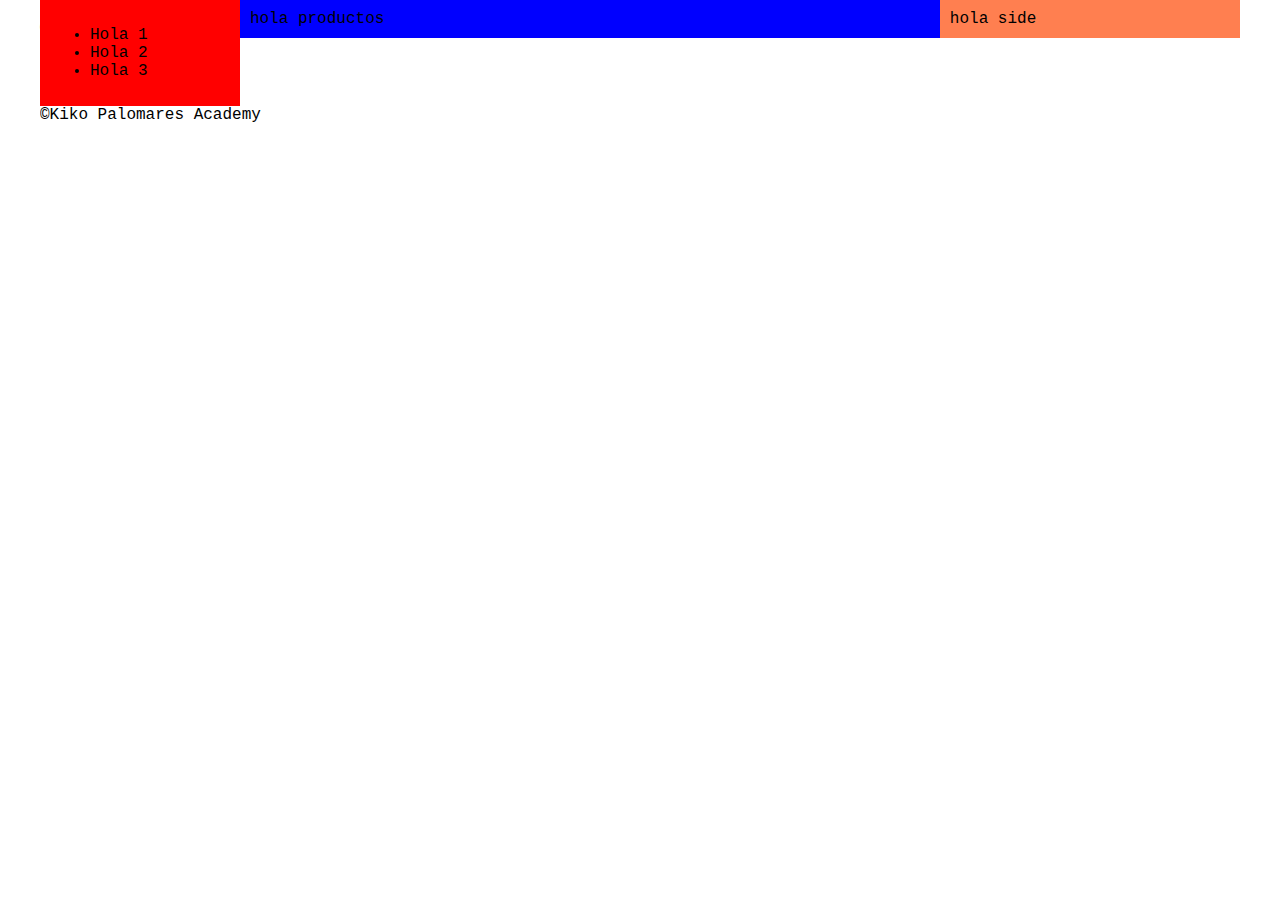
==== webtienda/index.html @ a634774d "Cambio los 3 div de container" ====
<!DOCTYPE html>
<html lang="es">
<head>
    <meta charset="UTF-8">
    <meta name="viewport" content="width=device-width, initial-scale=1.0">
    <title>Violet - Ropa de mujer</title>
    <link rel="shortcut icon" href="img/favicon.png" type="image/x-icon">
    <link rel="stylesheet" href="css/style.css">

</head>
<body>


    <div class="container">
        
        
        <div class="row">
        
        <!-- para la s 3 pero cuando llege a la m  3 y l 3-->
        <!-- tamaño smol quiero que mida 3 columnas y en grande 3 columnas -->
        <!-- 1olumna movile -->
        <div class="col-xs-12 col-s-12 col-m-2 col-l-2" style="background-color: red">
            
            <div id="menu-container" include-html="./partials/menu.html"></div>
            
        </div>
        <!-- para la s 6 pero cuando llege a la m  9 y l 9-->
        <!-- tamaño segundo quiero que mida 9 columnas ocupan las 12 y en grande 9 columnas -->
        <div class="col-m-10 col-l-7" style="background-color: blue">
            <!-- Segundo div container -->
            <div id="products-container" include-html="./partials/products.html"></div>
            
        </div>
        <!-- para la s 3 pero cuando llege a la m  12 y l 12-->
        <!-- tamaño smol quiero que mida 3 columnas y en grande 3 columnas -->
        <div class="col-m-12 col-l-3" style="background-color: coral">
            <!-- Tercer div container -->
            <div id="aside-container" include-html="./partials/aside.html"></div>
            
        </div>
    </div>
    
    <!-- footer fuera del container -->
    <footer>&copy;Kiko Palomares Academy</footer>
</div>


    <script src="js/include-html.js"></script>

</body>
</html>
<!-- minuto 3:15 video Estilo general de CSS para nuestra web responsive -->
---- webtienda/css/style.css ----
@import "colors.css"; 
@import "common.css"; 
@import "grid.css";
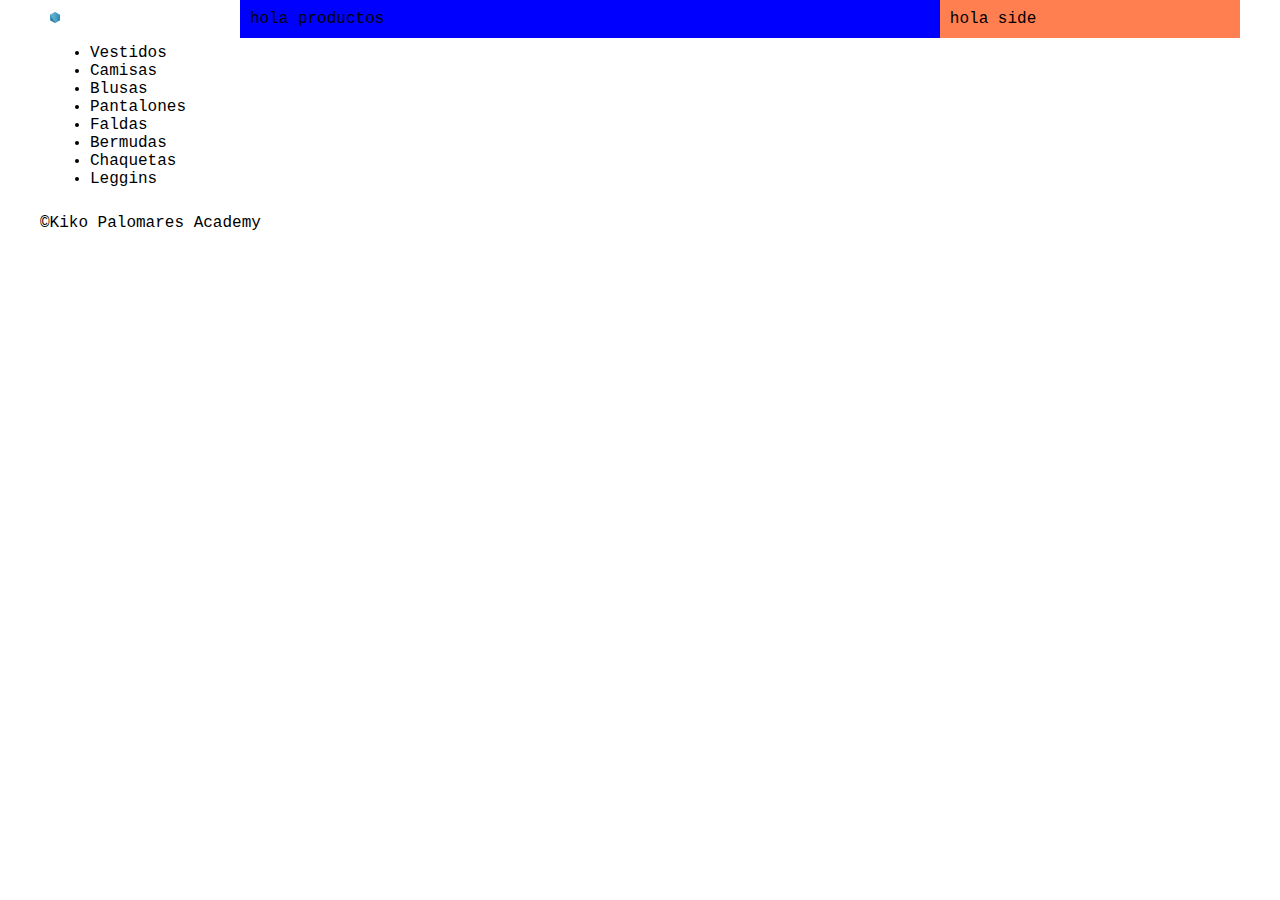
==== commit cec0b0a9: "Introduzco logo" ====
--- a/webtienda/index.html
+++ b/webtienda/index.html
@@ -19,7 +19,7 @@
         <!-- para la s 3 pero cuando llege a la m  3 y l 3-->
         <!-- tamaño smol quiero que mida 3 columnas y en grande 3 columnas -->
         <!-- 1olumna movile -->
-        <div class="col-xs-12 col-s-12 col-m-2 col-l-2" style="background-color: red">
+        <div class="col-xs-12 col-s-12 col-m-2 col-l-2" ">
             
             <div id="menu-container" include-html="./partials/menu.html"></div>
             
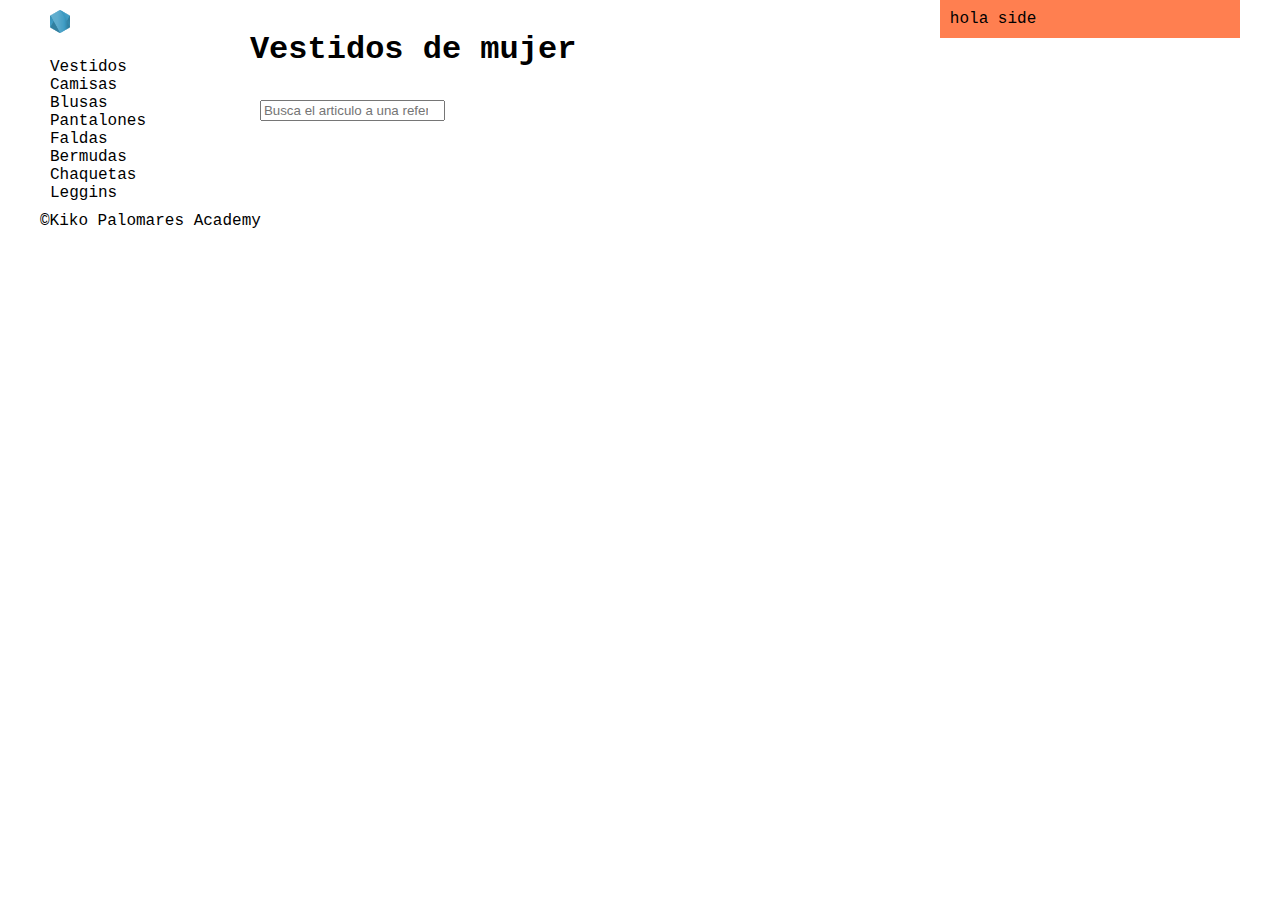
==== commit c82b6975: "Introduzco input serach en products.html" ====
--- a/webtienda/index.html
+++ b/webtienda/index.html
@@ -26,7 +26,7 @@
         </div>
         <!-- para la s 6 pero cuando llege a la m  9 y l 9-->
         <!-- tamaño segundo quiero que mida 9 columnas ocupan las 12 y en grande 9 columnas -->
-        <div class="col-m-10 col-l-7" style="background-color: blue">
+        <div class="col-m-10 col-l-7" >
             <!-- Segundo div container -->
             <div id="products-container" include-html="./partials/products.html"></div>
             
--- a/webtienda/css/style.css
+++ b/webtienda/css/style.css
@@ -1,4 +1,5 @@
 @import "colors.css"; 
 @import "common.css"; 
 @import "grid.css"; 
+@import "menu.css"; 
 
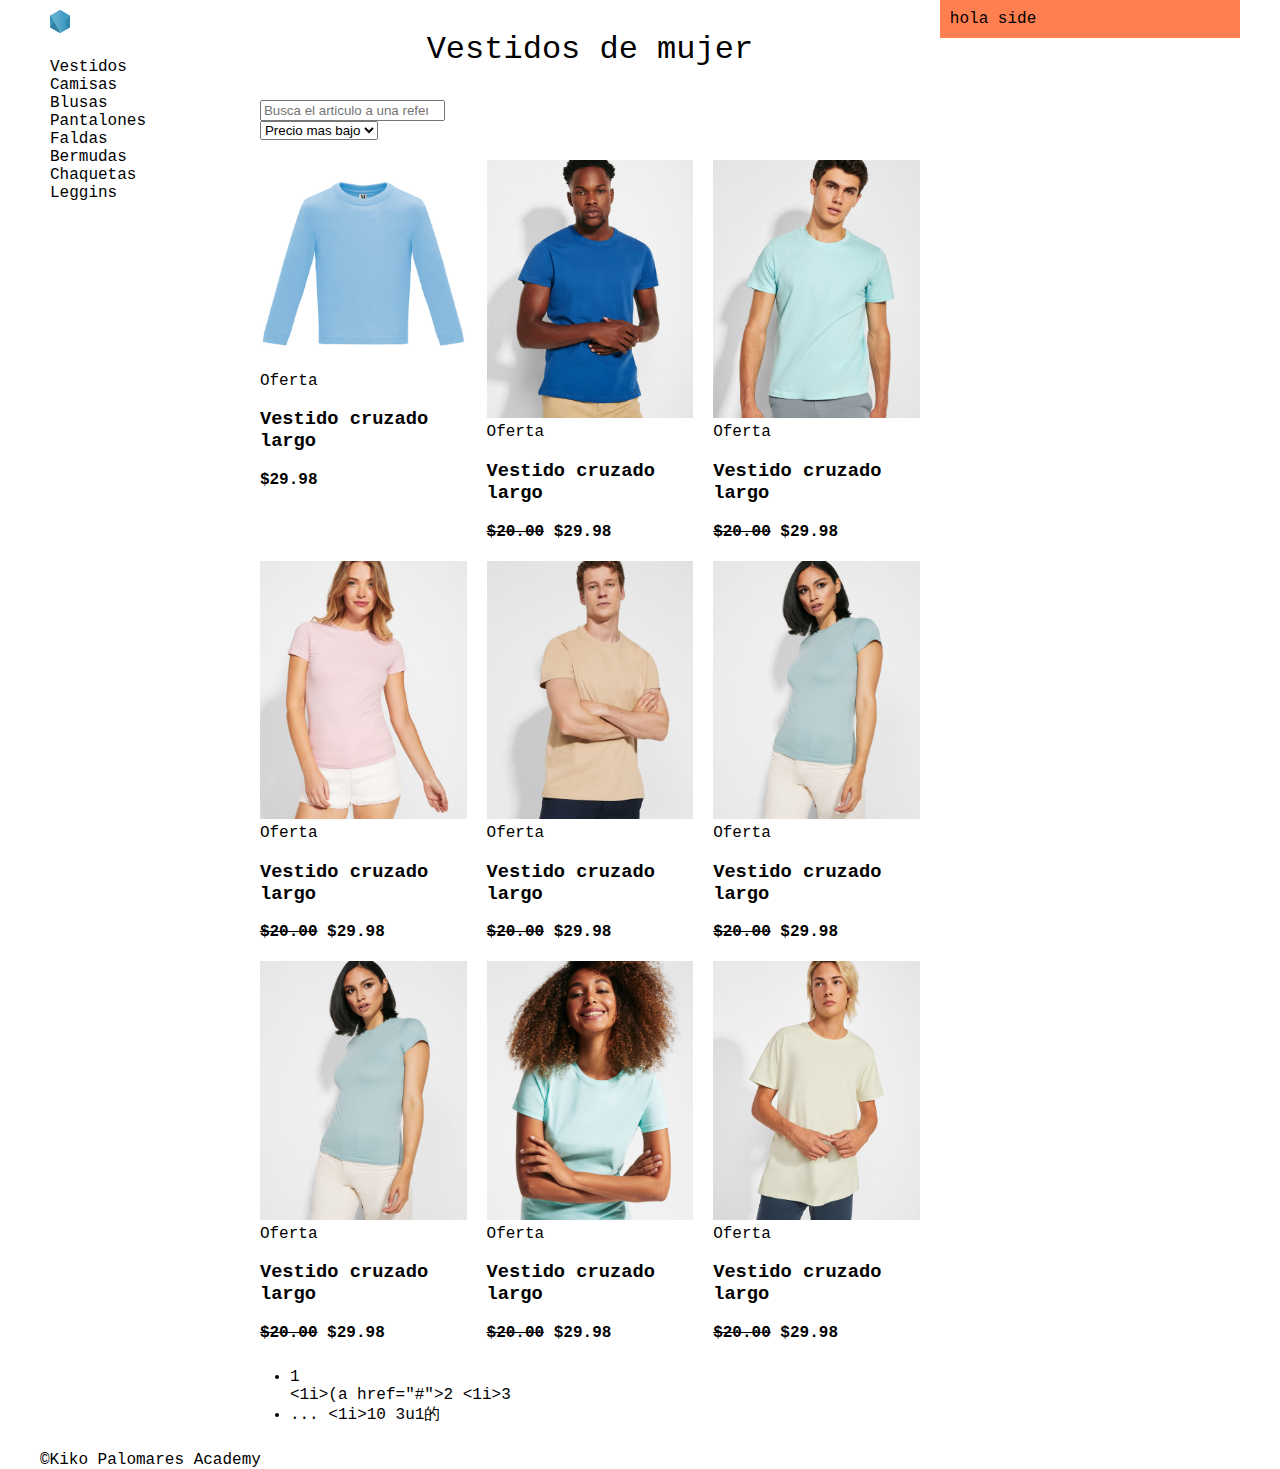
==== commit ecb88404: "Creo estilos titulos vestidos de mujer creo archivo ss products" ====
--- a/webtienda/index.html
+++ b/webtienda/index.html
@@ -49,4 +49,5 @@
 
 </body>
 </html>
-<!-- minuto 3:15 video Estilo general de CSS para nuestra web responsive -->+<!-- minuto 3:15 video Estilo general de CSS para nuestra web responsive -->
+<!-- video 💙 CSS de los productos - Proyecto web responsive desde cero -->--- a/webtienda/css/style.css
+++ b/webtienda/css/style.css
@@ -2,4 +2,5 @@
 @import "common.css"; 
 @import "grid.css"; 
 @import "menu.css"; 
+@import "products.css"; 
 
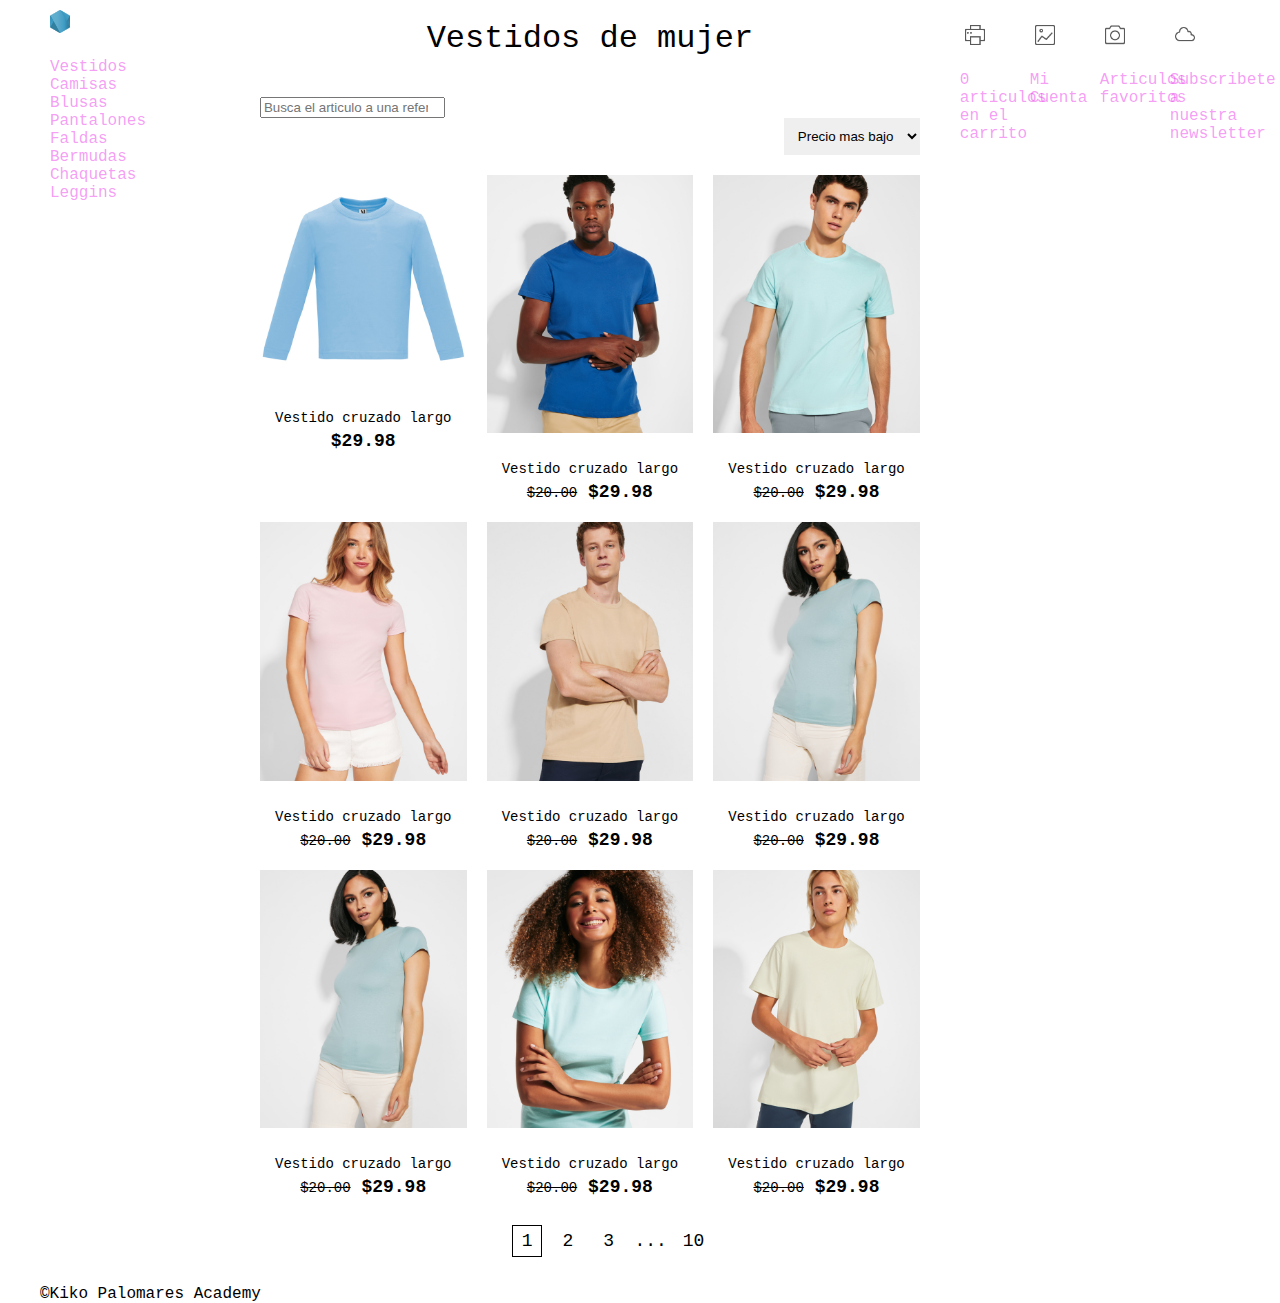
==== commit 90341fb7: "Aside en horizontal arriba la derecha en pantalla grande y en pantalla pequeña abjo en horizontal" ====
--- a/webtienda/index.html
+++ b/webtienda/index.html
@@ -33,7 +33,7 @@
         </div>
         <!-- para la s 3 pero cuando llege a la m  12 y l 12-->
         <!-- tamaño smol quiero que mida 3 columnas y en grande 3 columnas -->
-        <div class="col-m-12 col-l-3" style="background-color: coral">
+        <div class="col-m-12 col-l-3">
             <!-- Tercer div container -->
             <div id="aside-container" include-html="./partials/aside.html"></div>
             
@@ -50,4 +50,5 @@
 </body>
 </html>
 <!-- minuto 3:15 video Estilo general de CSS para nuestra web responsive -->
-<!-- video 💙 CSS de los productos - Proyecto web responsive desde cero -->+<!-- video 💙 CSS de los productos - Proyecto web responsive desde cero -->
+<!-- voy video: HTML del aside - Proyecto web responsive desde cero -->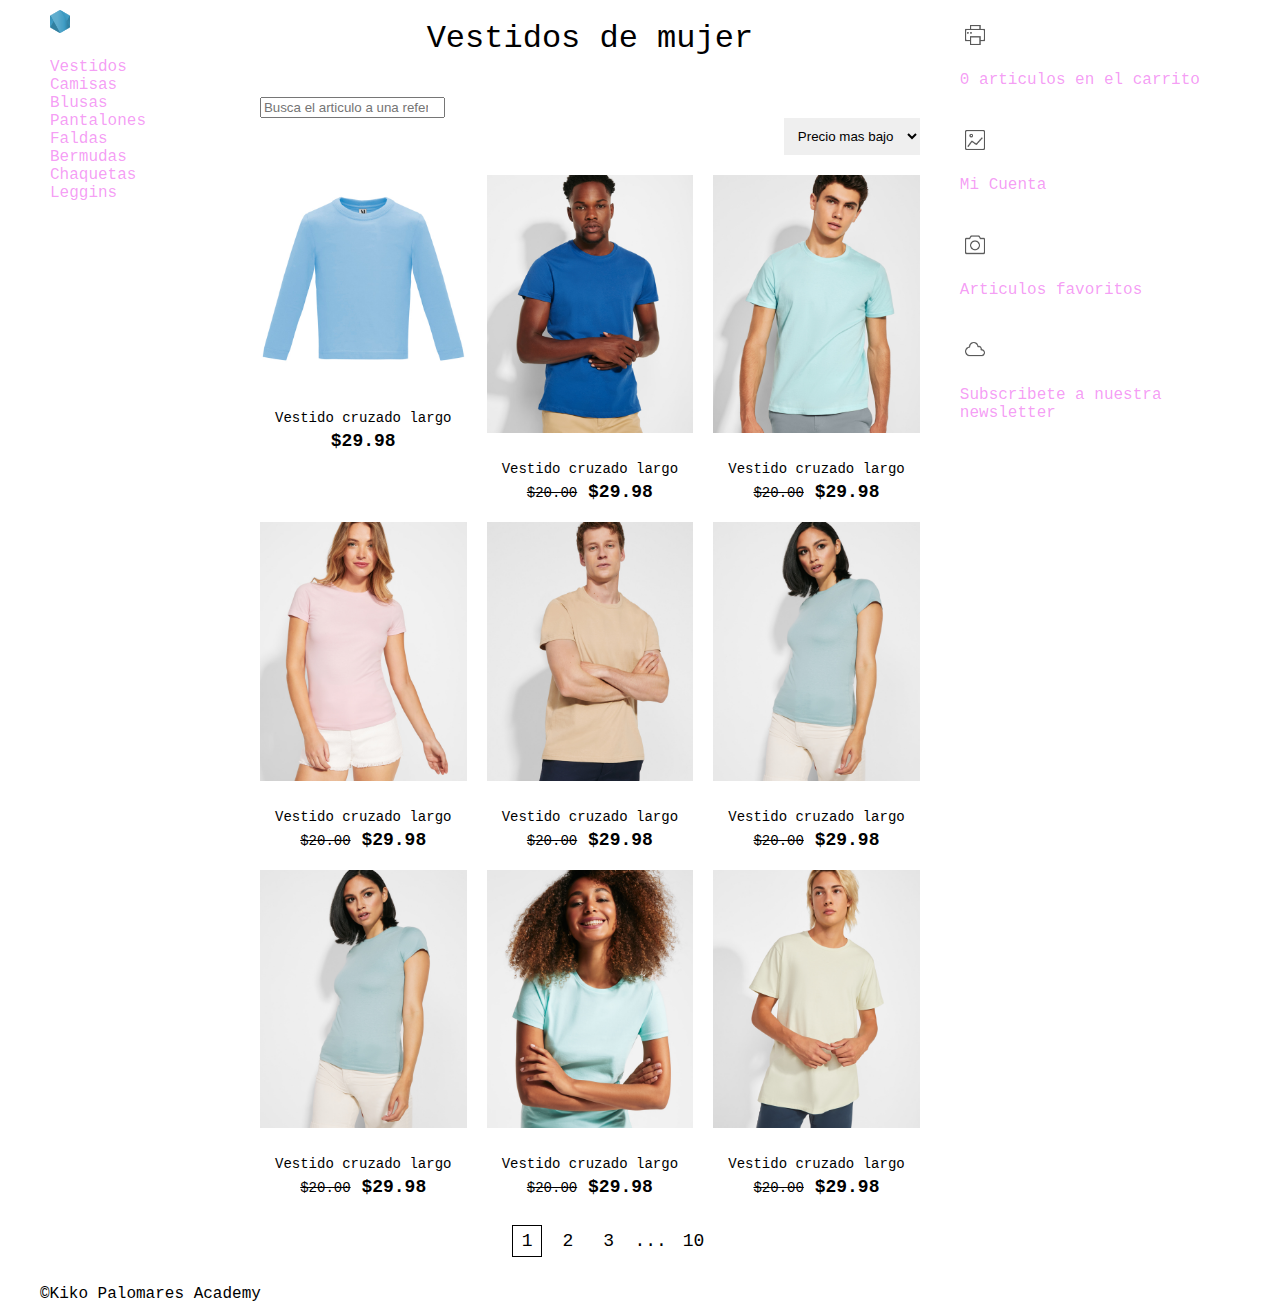
==== commit e5821a75: "Aside en horizontal arriba la derecha en pantalla grande y en pantalla pequeña abajo en vertical" ====
--- a/webtienda/index.html
+++ b/webtienda/index.html
@@ -33,6 +33,7 @@
         </div>
         <!-- para la s 3 pero cuando llege a la m  12 y l 12-->
         <!-- tamaño smol quiero que mida 3 columnas y en grande 3 columnas -->
+        
         <div class="col-m-12 col-l-3">
             <!-- Tercer div container -->
             <div id="aside-container" include-html="./partials/aside.html"></div>
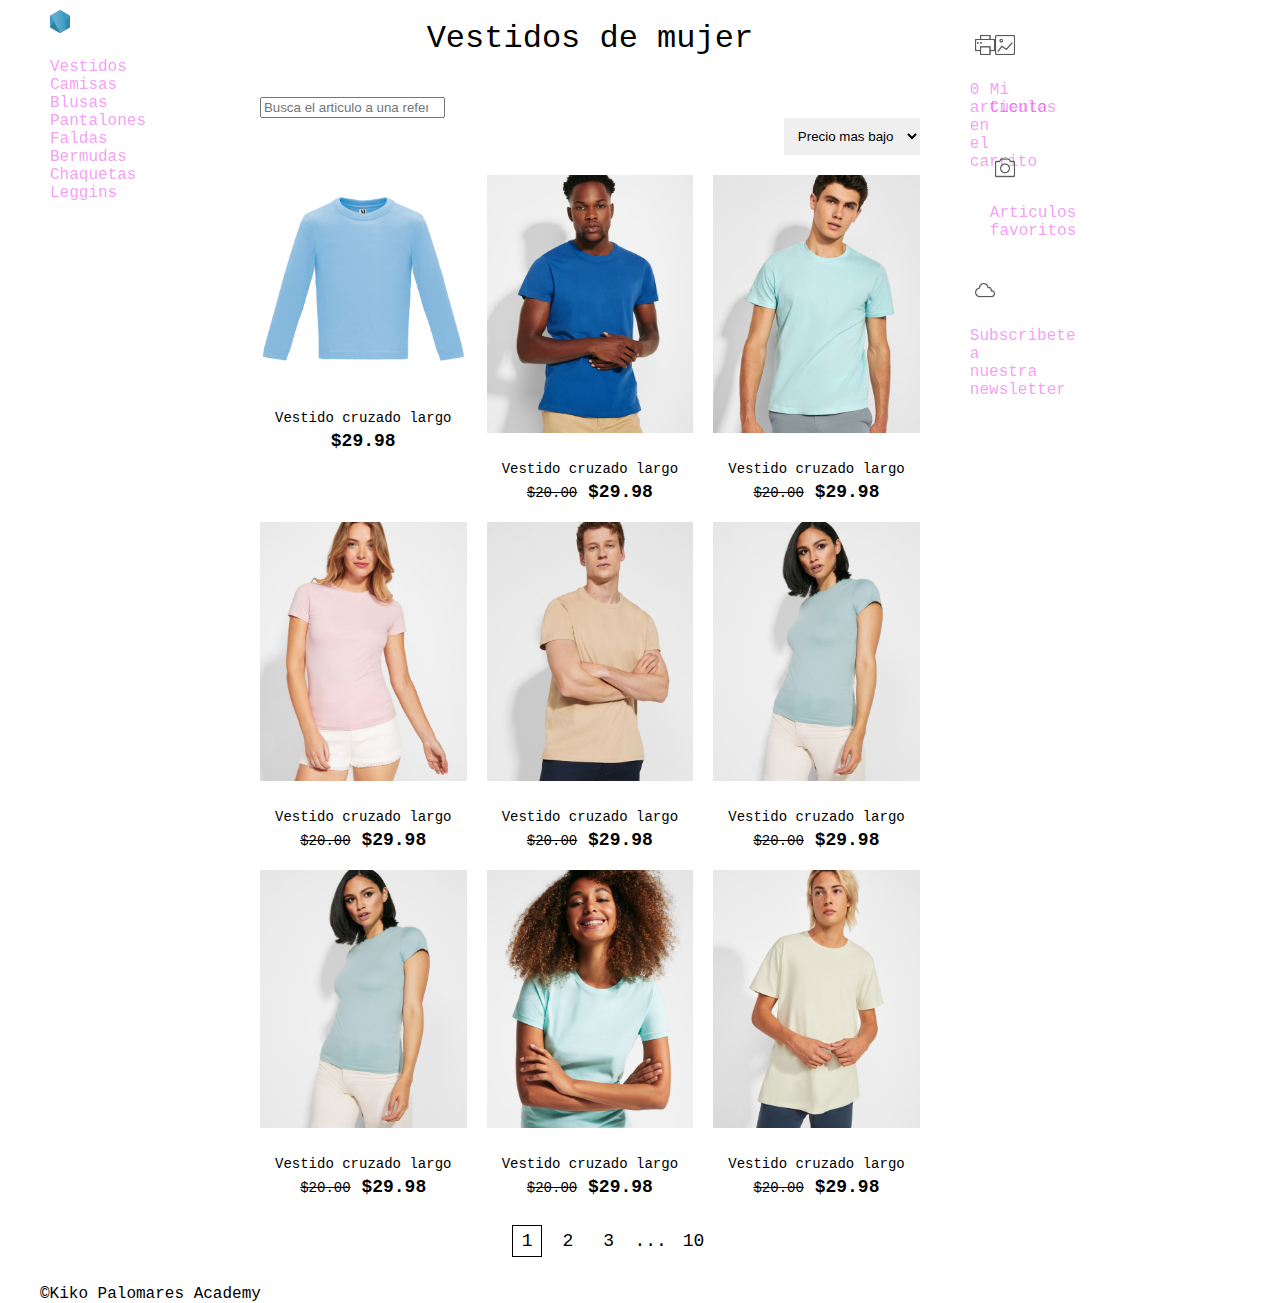
==== commit e817eee0: "Aside en vertical arriba y abajo en horizontal y mas grande vertical" ====
--- a/webtienda/index.html
+++ b/webtienda/index.html
@@ -33,7 +33,6 @@
         </div>
         <!-- para la s 3 pero cuando llege a la m  12 y l 12-->
         <!-- tamaño smol quiero que mida 3 columnas y en grande 3 columnas -->
-        
         <div class="col-m-12 col-l-3">
             <!-- Tercer div container -->
             <div id="aside-container" include-html="./partials/aside.html"></div>
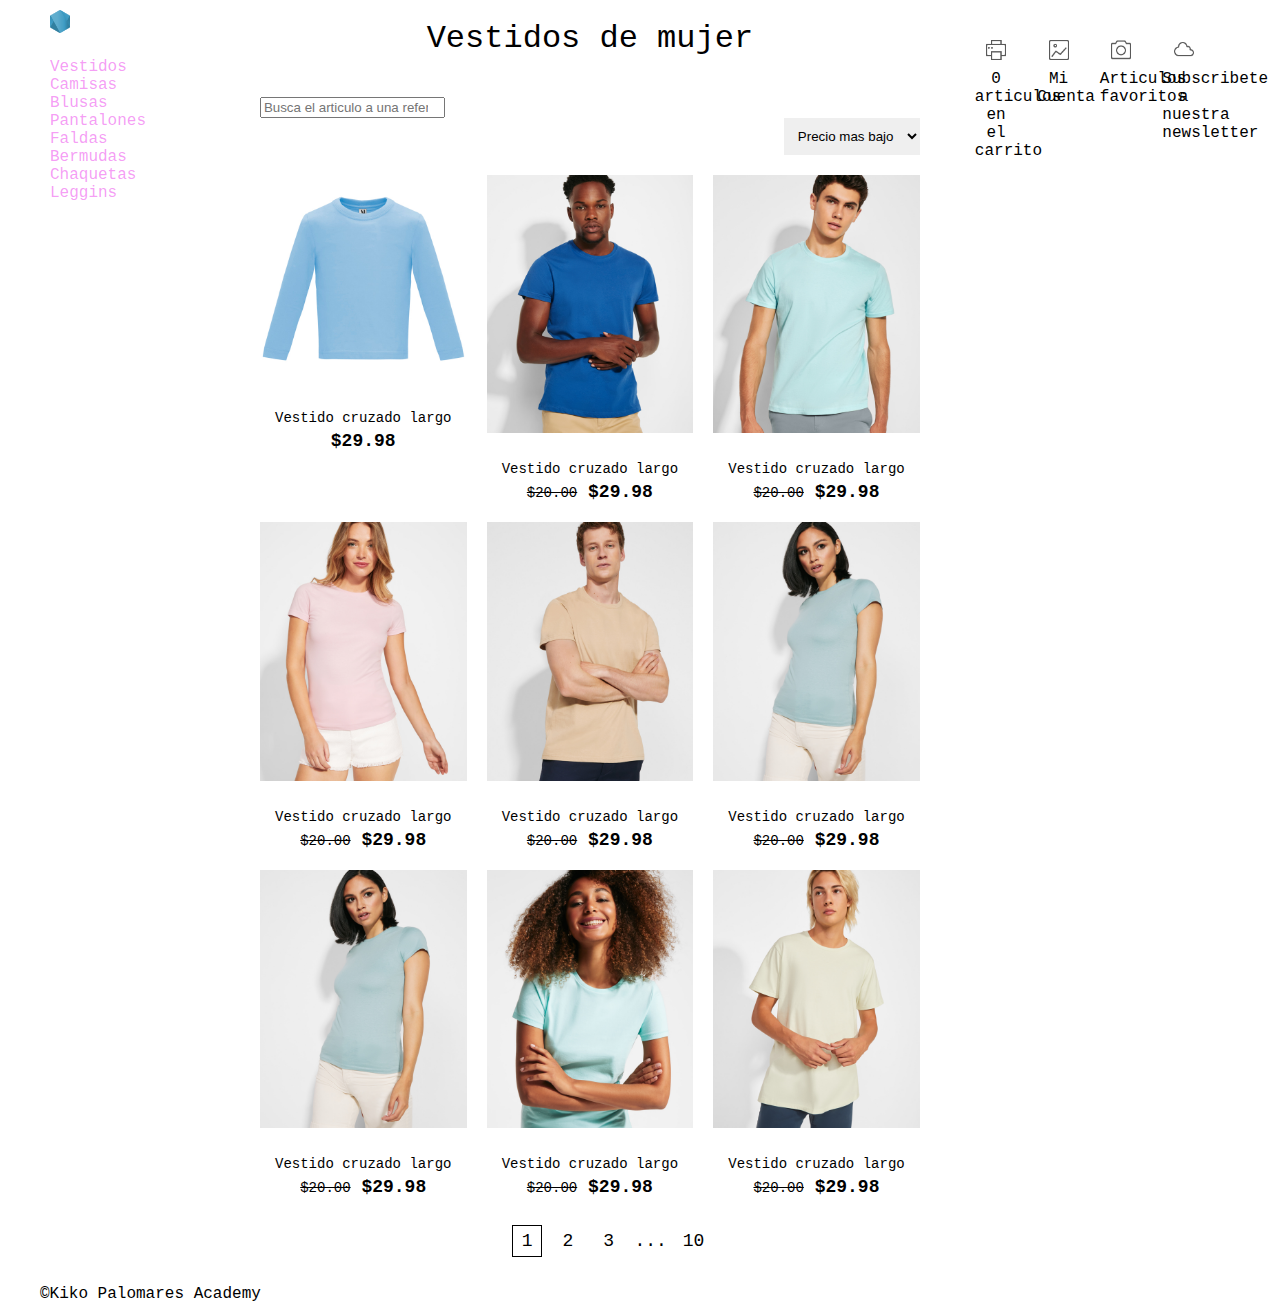
==== commit 7fab8ebd: "Añado footer.index.html" ====
--- a/webtienda/index.html
+++ b/webtienda/index.html
@@ -40,8 +40,9 @@
         </div>
     </div>
     
-    <!-- footer fuera del container -->
-    <footer>&copy;Kiko Palomares Academy</footer>
+    <div id="footer-container" include-html="./partials/footer.html"></div>
+
+
 </div>
 
 
--- a/webtienda/css/style.css
+++ b/webtienda/css/style.css
@@ -3,4 +3,5 @@
 @import "grid.css"; 
 @import "menu.css"; 
 @import "products.css"; 
+@import "aside.css"; 
 
